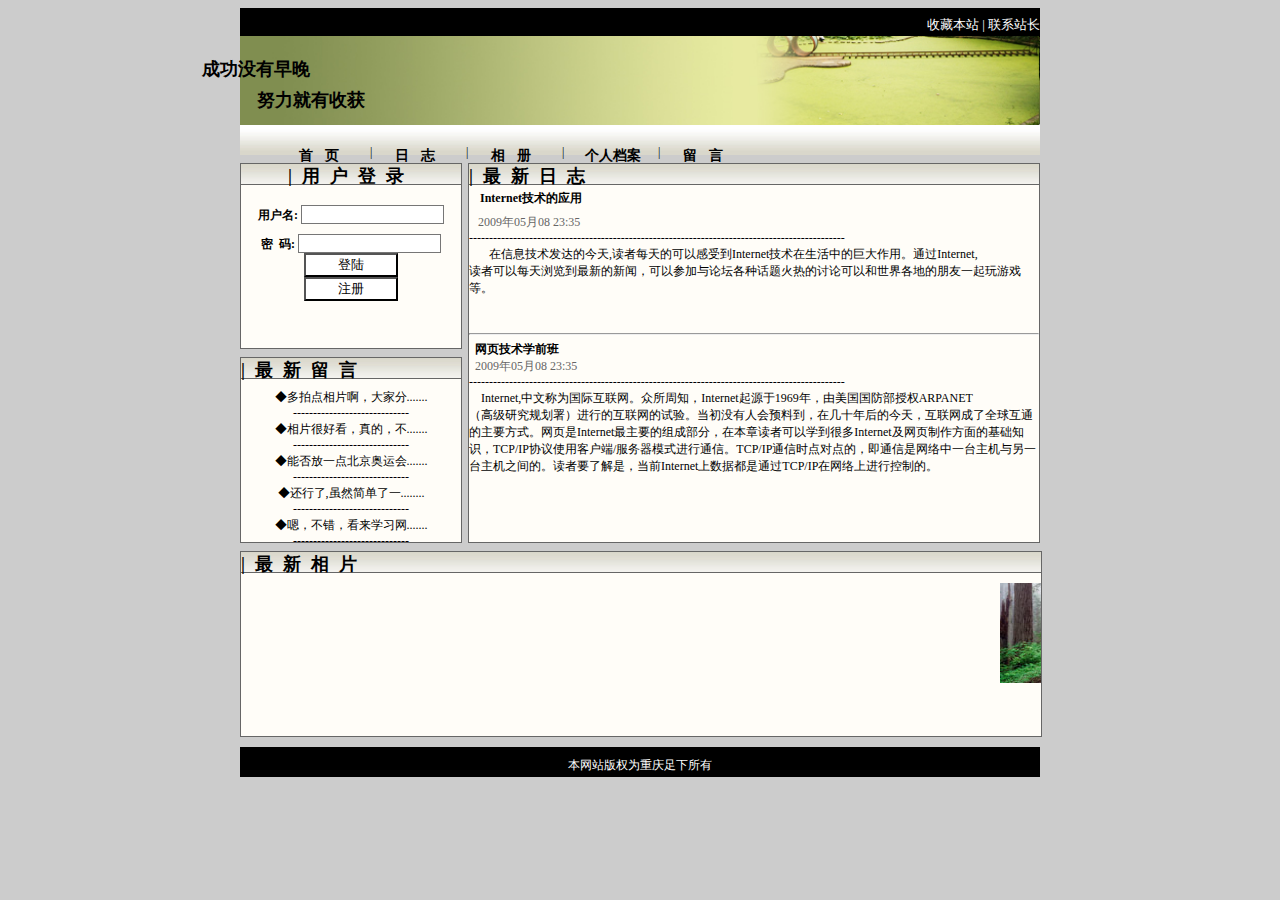
==== index.html @ b4ef0447 "Changes All" ====
<!DOCTYPE html PUBLIC "-//W3C//DTD XHTML 1.0 Transitional//EN" "http://www.w3.org/TR/xhtml1/DTD/xhtml1-transitional.dtd">
<html xmlns="http://www.w3.org/1999/xhtml">
<head>
<meta http-equiv="Content-Type" content="text/html; charset=gb2312" />
<title>������վ������ҳ</title>
<link rel="stylesheet" type="text/css" href="css/style.css" />
<style type="text/css">
<!--
.STYLE3 {color: #666666}
-->
</style>
<script type="text/javascript">
 	function setImage()
	{
		var c_image = document.getElementById("touxiang"); //��ȡimg
		var selobj = document.getElementById("sel"); //��ȡselect		

		//alert(selobj.value); //��ʾ��ȡֵ
		
		c_image.src="blog/img/touxiang/"+selobj.value +".gif";
	}
</script>
</head>

<body>
<div class="main">
		<div class="top">�ղر�վ | ��ϵվ��</div>
		<div><img src="img/vi.jpg" width="800" /></div>
  <div id="title1">�ɹ�û������</div>
		<div id="title2">Ŭ�������ջ�</div>
		<div class="navMenu">
			<ul>
				<li><a href="index.html">��ҳ</a></li>
				<li class="bar">|</li>
				<li><a href="rizhi.html">��־</a></li>
				<li class="bar">|</li>
				<li><a href="xiangce.html">���</a></li>
				<li class="bar">|</li>
				<li style="letter-spacing:0px;"><a href="grda.html">���˵���</a></li>
				<li class="bar">|</li>
				<li><a href="liuyan.html">����</a></li>
			</ul>
		</div>
<div class="divTable" style="width:220px;">
			<div class="title">
			  <div align="center">|�û���¼</div>
			</div>
			<div class="mar"> 
			  <div align="center"><strong>�û���:</strong>
		        <input name="textfield" type="text" class="bk" style="margin-top:10px;" size="15" />
		        <br/>			            
			      <strong>�� &nbsp;��:</strong>
		        <input name="textfield2" type="password"  class="bk" style="margin-top:10px;" size="15" />
		      </div>
	  <form id="form1" name="form1" method="post" action="">
	    <input type="submit" name="Submit" value="       ��½       " style="background-color:#FFFFFF" />
	  </form>
	  <form id="form1" name="form1" method="post" action="zhuce.html">
	    <input type="submit" name="Submit2" value="       ע��       " style="background-color:#FFFFFF" />
	  </form>
	</div>
</div>
<div class="divzui" style="width:570px;">
  <div class="zk" style="text-align:left;">|������־</div>
  <div style="padding:5px;">&nbsp;&nbsp;<strong>Internet������Ӧ��</strong></div>
  <div class="zu">&nbsp;&nbsp;&nbsp;2009��05��08 23:35</div>
  <div>----------------------------------------------------------------------------------------------</div>
  <div style="text-indent:20px;">
����Ϣ��������Ľ���,����ÿ��Ŀ��Ը��ܵ�Internet�����������еľ޴����á�ͨ��Internet,<br/>   ���߿���ÿ����������µ����ţ����Բμ�����̳���ֻ�����ȵ����ۿ��Ժ�������ص�����һ������Ϸ�ȡ�
    <br/><br/>
    <br/>
  </div>
  <div>
    <hr/>
    &nbsp; <strong>��ҳ����ѧǰ��</strong><br/>
    &nbsp; <span class="STYLE3">2009��05��08 23:35 </span><br/>
    ----------------------------------------------------------------------------------------------<br/>
    &nbsp;&nbsp;&nbsp;&nbsp;Internet,���ĳ�Ϊ���ʻ�������������֪��Internet��Դ��1969�꣬��������������ȨARPANET<br/>
    ���߼��о��滮�𣩽��еĻ����������顣����û���˻�Ԥ�ϵ����ڼ�ʮ���Ľ��죬����������ȫ��ͨ����Ҫ��ʽ����ҳ��Internet����Ҫ����ɲ��֣��ڱ��¶��߿���ѧ���ܶ�Internet����ҳ��������Ļ���֪ʶ��TCP/IPЭ��ʹ�ÿͻ���/������ģʽ����ͨ�š�TCP/IPͨ��ʱ��Ե�ģ���ͨ����������һ̨��������һ̨����֮��ġ�����Ҫ�˽��ǣ���ǰInternet�����ݶ���ͨ��TCP/IP�������Ͻ��п��Ƶġ�<br/><br/><br/><br/>
    <br/>
    <br/>
  </div>
</div>
<div class="divTable"style="width:220px;">
 	<div class="title">|��������</div>
	<div class="mar">�����ĵ���Ƭ������ҷ�.......<br/>
	  -----------------------------<br/>
	����Ƭ�ܺÿ�����ģ���.......<br/>
	-----------------------------<br/>
	���ܷ��һ�㱱�����˻�.......<br/>
	-----------------------------<br/>
	��������,��Ȼ����һ........<br/>
	-----------------------------<br/>
	���ţ�����������ѧϰ��.......<br/>
	-----------------------------</div>	
</div>
<div class="divTable">
	<div class="title" style="width:800px;">|������Ƭ</div>
	<div class="mar">
	<marquee direction="left" scrollamount="5">
	<div align="left"><img src="img/l_01.jpg" width="100" height="100" />&nbsp; &nbsp;&nbsp;&nbsp;&nbsp;<img src="img/l_02.jpg" width="100" height="100" />&nbsp;&nbsp; &nbsp;&nbsp;&nbsp;
	    <img src="img/l_03.jpg" width="100" height="100" />&nbsp;&nbsp;&nbsp;&nbsp;&nbsp;	    <img src="img/l_04.jpg" width="100" height="100" />&nbsp;&nbsp;&nbsp;&nbsp;&nbsp;
	    <img src="img/l_05.jpg" width="100" height="100" /></div>
	</marquee>
	</div>
</div>
<div class="bottom">����վ��ȨΪ������������</div>
 
</div>
</body>
</html>
---- css/style.css ----
body {
	background:#CCCCCC;
	font-size:12px;
	}
	
.main {
	width:800px;
	margin:0 auto;
	}
	
.top { 
	background:#000000;
	color:#FFFFFF;
	text-align:right;
	font-size:13px;
	height:20px;
	padding-top:8px;
	}
	
#title1 {
	position:absolute;
	left:202px;
	top:57px;
	width:161px;
	height:24px;
	z-index:1;
	font-size:18px;	
	font-weight:bold;
	font:"��Բ";
}
#title2 {
	position:absolute;
	left:257px;
	top:88px;
	width:168px;
	height:29px;
	z-index:2;
	font-size:18px;	
	font-weight:bold;
	font:"��Բ";
}

.navMenu {
	background:url(../img/nav_bg.jpg);  
	float:left; 
	width:100%; 
	height:30px; 
	}

.navMenu ul li {
	list-style:none; 
	float:left; 
	letter-spacing:12px; 
	padding-left:10px;
	font-size:14px;
	font-weight:bold;
	width:70px;
	text-align:center;
}

.navMenu ul li.bar {
	width:6px;
	font-size:12px;
	font-weight:normal;
	padding-top:8px;
}
a {
	text-decoration:none;
	color:#000000;
	display:block;
	height:20px;
	padding-top:10px;
}

a:hover {
	background:url(../img/hover_bg.jpg);
	background-position:0 0;
	display:block;
	width:75px;
	text-align:center;
}


.divTable {
	margin-top:8px;
	float:left;
	border:solid 1px #666666;
}

.divTable .title {
	background:url(../img/h4_bg.jpg);
	height:20px;
	width:100%;
	letter-spacing:10px;
	font-size:18px;
	font-weight:bold;
	border-bottom:solid 1px #666666;
}
.denglu{
width:80px;
height:30px;
line-height:14px;
color:#000;
border:1px solid;
text-decoration:none;
background:url(../img/h4_bg.jpg);
margin-top:3px;

}
.bk{ 
		border-style:none;
		border-width:1px;
		border-bottom-style:solid;
		border-left-style:solid;
		border-top-style:solid;
		border-right-style:solid;
	}

.mar {
    height:153px;
	text-align:center; 
	padding-top:10px;
	style-width:15px;
	background-image:url(../img/bg.jpg);
}
.divzui {
	margin-top:8px;
	float:right;
	border:solid 1px #666666;
	background-image:url(../img/bg.jpg);
	style-width:15px;
	height:378px;
}
.divzui .zk {
	background:url(../img/h4_bg.jpg);
	height:20px;
	width:100%;
	letter-spacing:10px;
	font-size:18px;
	font-weight:bold;
	border-bottom:solid 1px #666666;
	}
.zu{
	color:#666666;
	padding-top:2px;
	}
.bottom {
	background:#000000;
	float:left;
	width:100%;
	margin-top:10px;
	color:#FFFFFF;
	height:20px;
	padding-top:10px;
	text-align:center;
	}
.zhuce
{	margin-top:8px;
	float:left;
	border:solid 1px #666666;
	background:url(../img/bg.jpg);
}
.zhucea
{
    float:left;
	background:url(../img/h4_bg.jpg);
	height:20px;
	width:100%;
	letter-spacing:10px;
	font-size:18px;
	font-weight:bold;
	border-bottom:solid 1px #666666;
}
.zhuceb
{
   float:left;
   background:url(../img/help.jpg);
   width:200px;
   height:455px;
}
.zhucec
{
		margin-top:2px;
		float:right;
		background:url(../img/bg.jpg);
		height:555px;
		width:532px;
}
.xiangce
{
	margin-top:8px;
	float:right;
	border:solid 1px #666666;
	background-image:url(../img/bg.jpg);
	style-width:15px;
}
.xiangcea
{
	background:url(../img/h4_bg.jpg);
	height:20px;
	width:100%;
	letter-spacing:10px;
	font-size:18px;
	font-weight:bold;
	border-bottom:solid 1px #666666;
}
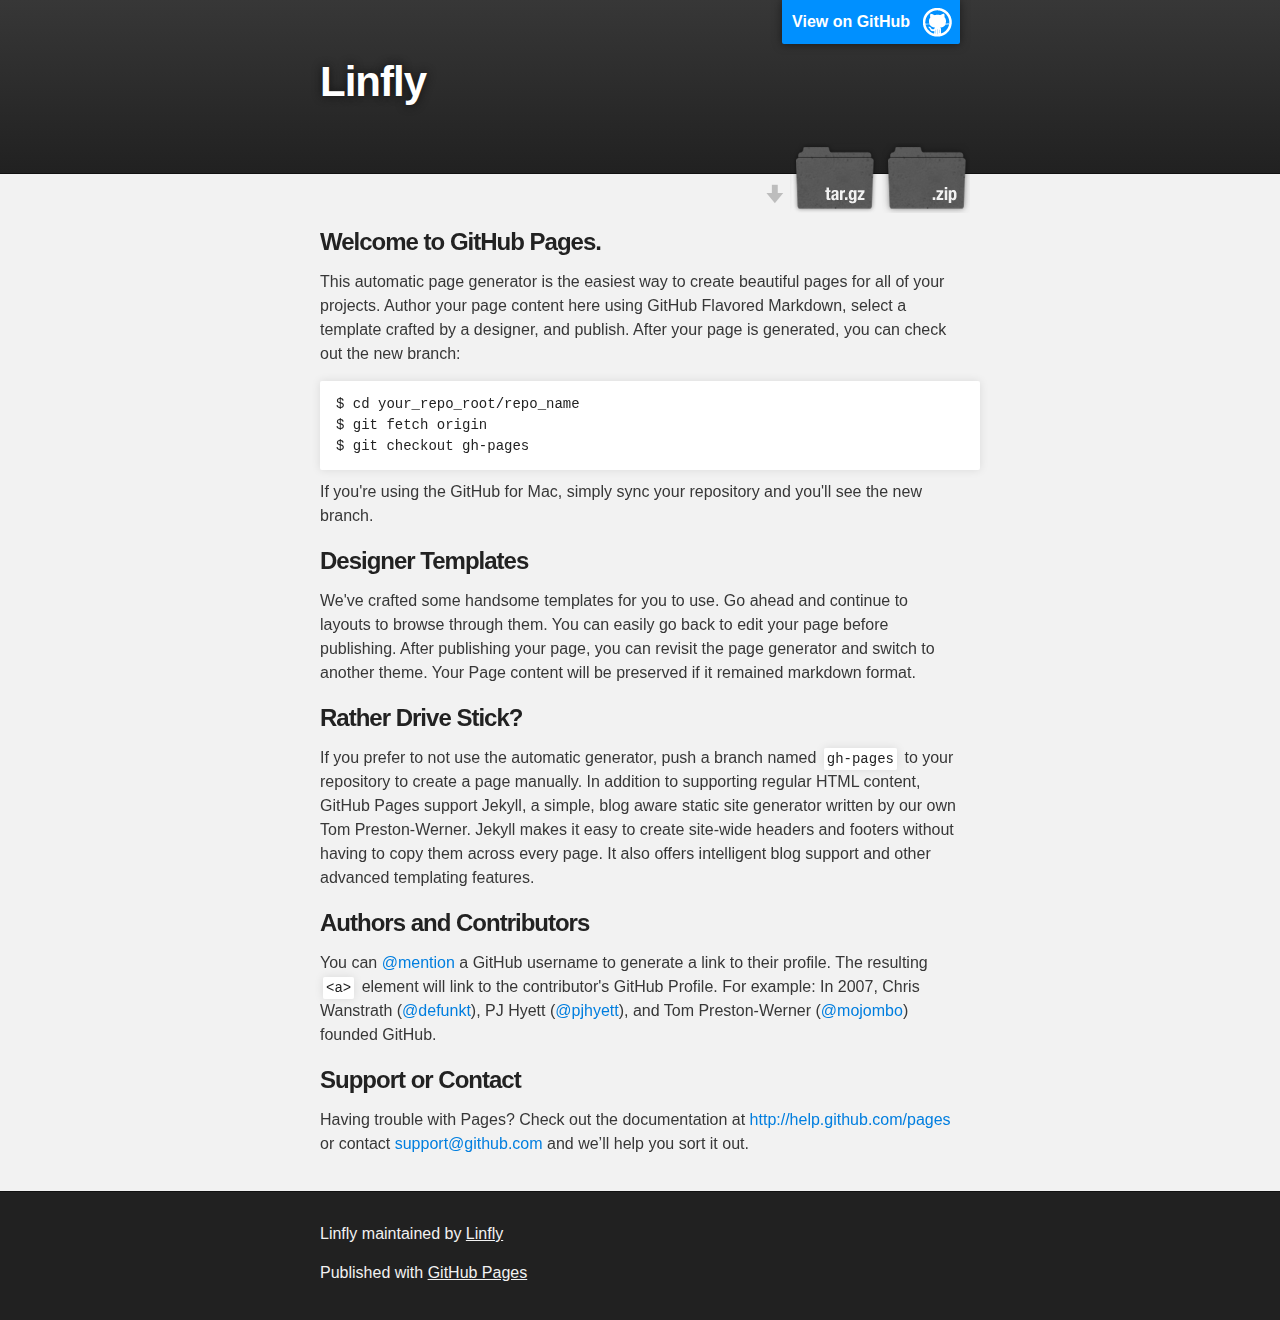
==== commit 979de3a4: "Create gh-pages branch via GitHub" ====
--- a/index.html
+++ b/index.html
@@ -1,111 +1,79 @@
-<!DOCTYPE html PUBLIC "-//W3C//DTD XHTML 1.0 Transitional//EN" "http://www.w3.org/TR/xhtml1/DTD/xhtml1-transitional.dtd">
-<html xmlns="http://www.w3.org/1999/xhtml">
-<head>
-<meta http-equiv="Content-Type" content="text/html; charset=gb2312" />
-<title>������վ������ҳ</title>
-<link rel="stylesheet" type="text/css" href="css/style.css" />
-<style type="text/css">
-<!--
-.STYLE3 {color: #666666}
--->
-</style>
-<script type="text/javascript">
- 	function setImage()
-	{
-		var c_image = document.getElementById("touxiang"); //��ȡimg
-		var selobj = document.getElementById("sel"); //��ȡselect		
-
-		//alert(selobj.value); //��ʾ��ȡֵ
-		
-		c_image.src="blog/img/touxiang/"+selobj.value +".gif";
-	}
-</script>
-</head>
-
-<body>
-<div class="main">
-		<div class="top">�ղر�վ | ��ϵվ��</div>
-		<div><img src="img/vi.jpg" width="800" /></div>
-  <div id="title1">�ɹ�û������</div>
-		<div id="title2">Ŭ�������ջ�</div>
-		<div class="navMenu">
-			<ul>
-				<li><a href="index.html">��ҳ</a></li>
-				<li class="bar">|</li>
-				<li><a href="rizhi.html">��־</a></li>
-				<li class="bar">|</li>
-				<li><a href="xiangce.html">���</a></li>
-				<li class="bar">|</li>
-				<li style="letter-spacing:0px;"><a href="grda.html">���˵���</a></li>
-				<li class="bar">|</li>
-				<li><a href="liuyan.html">����</a></li>
-			</ul>
-		</div>
-<div class="divTable" style="width:220px;">
-			<div class="title">
-			  <div align="center">|�û���¼</div>
-			</div>
-			<div class="mar"> 
-			  <div align="center"><strong>�û���:</strong>
-		        <input name="textfield" type="text" class="bk" style="margin-top:10px;" size="15" />
-		        <br/>			            
-			      <strong>�� &nbsp;��:</strong>
-		        <input name="textfield2" type="password"  class="bk" style="margin-top:10px;" size="15" />
-		      </div>
-	  <form id="form1" name="form1" method="post" action="">
-	    <input type="submit" name="Submit" value="       ��½       " style="background-color:#FFFFFF" />
-	  </form>
-	  <form id="form1" name="form1" method="post" action="zhuce.html">
-	    <input type="submit" name="Submit2" value="       ע��       " style="background-color:#FFFFFF" />
-	  </form>
-	</div>
-</div>
-<div class="divzui" style="width:570px;">
-  <div class="zk" style="text-align:left;">|������־</div>
-  <div style="padding:5px;">&nbsp;&nbsp;<strong>Internet������Ӧ��</strong></div>
-  <div class="zu">&nbsp;&nbsp;&nbsp;2009��05��08 23:35</div>
-  <div>----------------------------------------------------------------------------------------------</div>
-  <div style="text-indent:20px;">
-����Ϣ��������Ľ���,����ÿ��Ŀ��Ը��ܵ�Internet�����������еľ޴����á�ͨ��Internet,<br/>   ���߿���ÿ����������µ����ţ����Բμ�����̳���ֻ�����ȵ����ۿ��Ժ�������ص�����һ������Ϸ�ȡ�
-    <br/><br/>
-    <br/>
-  </div>
-  <div>
-    <hr/>
-    &nbsp; <strong>��ҳ����ѧǰ��</strong><br/>
-    &nbsp; <span class="STYLE3">2009��05��08 23:35 </span><br/>
-    ----------------------------------------------------------------------------------------------<br/>
-    &nbsp;&nbsp;&nbsp;&nbsp;Internet,���ĳ�Ϊ���ʻ�������������֪��Internet��Դ��1969�꣬��������������ȨARPANET<br/>
-    ���߼��о��滮�𣩽��еĻ����������顣����û���˻�Ԥ�ϵ����ڼ�ʮ���Ľ��죬����������ȫ��ͨ����Ҫ��ʽ����ҳ��Internet����Ҫ����ɲ��֣��ڱ��¶��߿���ѧ���ܶ�Internet����ҳ��������Ļ���֪ʶ��TCP/IPЭ��ʹ�ÿͻ���/������ģʽ����ͨ�š�TCP/IPͨ��ʱ��Ե�ģ���ͨ����������һ̨��������һ̨����֮��ġ�����Ҫ�˽��ǣ���ǰInternet�����ݶ���ͨ��TCP/IP�������Ͻ��п��Ƶġ�<br/><br/><br/><br/>
-    <br/>
-    <br/>
-  </div>
-</div>
-<div class="divTable"style="width:220px;">
- 	<div class="title">|��������</div>
-	<div class="mar">�����ĵ���Ƭ������ҷ�.......<br/>
-	  -----------------------------<br/>
-	����Ƭ�ܺÿ�����ģ���.......<br/>
-	-----------------------------<br/>
-	���ܷ��һ�㱱�����˻�.......<br/>
-	-----------------------------<br/>
-	��������,��Ȼ����һ........<br/>
-	-----------------------------<br/>
-	���ţ�����������ѧϰ��.......<br/>
-	-----------------------------</div>	
-</div>
-<div class="divTable">
-	<div class="title" style="width:800px;">|������Ƭ</div>
-	<div class="mar">
-	<marquee direction="left" scrollamount="5">
-	<div align="left"><img src="img/l_01.jpg" width="100" height="100" />&nbsp; &nbsp;&nbsp;&nbsp;&nbsp;<img src="img/l_02.jpg" width="100" height="100" />&nbsp;&nbsp; &nbsp;&nbsp;&nbsp;
-	    <img src="img/l_03.jpg" width="100" height="100" />&nbsp;&nbsp;&nbsp;&nbsp;&nbsp;	    <img src="img/l_04.jpg" width="100" height="100" />&nbsp;&nbsp;&nbsp;&nbsp;&nbsp;
-	    <img src="img/l_05.jpg" width="100" height="100" /></div>
-	</marquee>
-	</div>
-</div>
-<div class="bottom">����վ��ȨΪ������������</div>
- 
-</div>
-</body>
-</html>
+<!DOCTYPE html>
+<html>
+
+  <head>
+    <meta charset='utf-8' />
+    <meta http-equiv="X-UA-Compatible" content="chrome=1" />
+    <meta name="description" content="Linfly : " />
+
+    <link rel="stylesheet" type="text/css" media="screen" href="stylesheets/stylesheet.css">
+
+    <title>Linfly</title>
+  </head>
+
+  <body>
+
+    <!-- HEADER -->
+    <div id="header_wrap" class="outer">
+        <header class="inner">
+          <a id="forkme_banner" href="https://github.com/Linfly/Linfly">View on GitHub</a>
+
+          <h1 id="project_title">Linfly</h1>
+          <h2 id="project_tagline"></h2>
+
+            <section id="downloads">
+              <a class="zip_download_link" href="https://github.com/Linfly/Linfly/zipball/master">Download this project as a .zip file</a>
+              <a class="tar_download_link" href="https://github.com/Linfly/Linfly/tarball/master">Download this project as a tar.gz file</a>
+            </section>
+        </header>
+    </div>
+
+    <!-- MAIN CONTENT -->
+    <div id="main_content_wrap" class="outer">
+      <section id="main_content" class="inner">
+        <h3>
+<a name="welcome-to-github-pages" class="anchor" href="#welcome-to-github-pages"><span class="octicon octicon-link"></span></a>Welcome to GitHub Pages.</h3>
+
+<p>This automatic page generator is the easiest way to create beautiful pages for all of your projects. Author your page content here using GitHub Flavored Markdown, select a template crafted by a designer, and publish. After your page is generated, you can check out the new branch:</p>
+
+<pre><code>$ cd your_repo_root/repo_name
+$ git fetch origin
+$ git checkout gh-pages
+</code></pre>
+
+<p>If you're using the GitHub for Mac, simply sync your repository and you'll see the new branch.</p>
+
+<h3>
+<a name="designer-templates" class="anchor" href="#designer-templates"><span class="octicon octicon-link"></span></a>Designer Templates</h3>
+
+<p>We've crafted some handsome templates for you to use. Go ahead and continue to layouts to browse through them. You can easily go back to edit your page before publishing. After publishing your page, you can revisit the page generator and switch to another theme. Your Page content will be preserved if it remained markdown format.</p>
+
+<h3>
+<a name="rather-drive-stick" class="anchor" href="#rather-drive-stick"><span class="octicon octicon-link"></span></a>Rather Drive Stick?</h3>
+
+<p>If you prefer to not use the automatic generator, push a branch named <code>gh-pages</code> to your repository to create a page manually. In addition to supporting regular HTML content, GitHub Pages support Jekyll, a simple, blog aware static site generator written by our own Tom Preston-Werner. Jekyll makes it easy to create site-wide headers and footers without having to copy them across every page. It also offers intelligent blog support and other advanced templating features.</p>
+
+<h3>
+<a name="authors-and-contributors" class="anchor" href="#authors-and-contributors"><span class="octicon octicon-link"></span></a>Authors and Contributors</h3>
+
+<p>You can <a href="https://github.com/blog/821" class="user-mention">@mention</a> a GitHub username to generate a link to their profile. The resulting <code>&lt;a&gt;</code> element will link to the contributor's GitHub Profile. For example: In 2007, Chris Wanstrath (<a href="https://github.com/defunkt" class="user-mention">@defunkt</a>), PJ Hyett (<a href="https://github.com/pjhyett" class="user-mention">@pjhyett</a>), and Tom Preston-Werner (<a href="https://github.com/mojombo" class="user-mention">@mojombo</a>) founded GitHub.</p>
+
+<h3>
+<a name="support-or-contact" class="anchor" href="#support-or-contact"><span class="octicon octicon-link"></span></a>Support or Contact</h3>
+
+<p>Having trouble with Pages? Check out the documentation at <a href="http://help.github.com/pages">http://help.github.com/pages</a> or contact <a href="mailto:support@github.com">support@github.com</a> and we’ll help you sort it out.</p>
+      </section>
+    </div>
+
+    <!-- FOOTER  -->
+    <div id="footer_wrap" class="outer">
+      <footer class="inner">
+        <p class="copyright">Linfly maintained by <a href="https://github.com/Linfly">Linfly</a></p>
+        <p>Published with <a href="http://pages.github.com">GitHub Pages</a></p>
+      </footer>
+    </div>
+
+    
+
+  </body>
+</html>
--- a/stylesheets/stylesheet.css
+++ b/stylesheets/stylesheet.css
@@ -0,0 +1,423 @@
+/*******************************************************************************
+Slate Theme for GitHub Pages
+by Jason Costello, @jsncostello
+*******************************************************************************/
+
+@import url(pygment_trac.css);
+
+/*******************************************************************************
+MeyerWeb Reset
+*******************************************************************************/
+
+html, body, div, span, applet, object, iframe,
+h1, h2, h3, h4, h5, h6, p, blockquote, pre,
+a, abbr, acronym, address, big, cite, code,
+del, dfn, em, img, ins, kbd, q, s, samp,
+small, strike, strong, sub, sup, tt, var,
+b, u, i, center,
+dl, dt, dd, ol, ul, li,
+fieldset, form, label, legend,
+table, caption, tbody, tfoot, thead, tr, th, td,
+article, aside, canvas, details, embed,
+figure, figcaption, footer, header, hgroup,
+menu, nav, output, ruby, section, summary,
+time, mark, audio, video {
+  margin: 0;
+  padding: 0;
+  border: 0;
+  font: inherit;
+  vertical-align: baseline;
+}
+
+/* HTML5 display-role reset for older browsers */
+article, aside, details, figcaption, figure,
+footer, header, hgroup, menu, nav, section {
+  display: block;
+}
+
+ol, ul {
+  list-style: none;
+}
+
+table {
+  border-collapse: collapse;
+  border-spacing: 0;
+}
+
+/*******************************************************************************
+Theme Styles
+*******************************************************************************/
+
+body {
+  box-sizing: border-box;
+  color:#373737;
+  background: #212121;
+  font-size: 16px;
+  font-family: 'Myriad Pro', Calibri, Helvetica, Arial, sans-serif;
+  line-height: 1.5;
+  -webkit-font-smoothing: antialiased;
+}
+
+h1, h2, h3, h4, h5, h6 {
+  margin: 10px 0;
+  font-weight: 700;
+  color:#222222;
+  font-family: 'Lucida Grande', 'Calibri', Helvetica, Arial, sans-serif;
+  letter-spacing: -1px;
+}
+
+h1 {
+  font-size: 36px;
+  font-weight: 700;
+}
+
+h2 {
+  padding-bottom: 10px;
+  font-size: 32px;
+  background: url('../images/bg_hr.png') repeat-x bottom;
+}
+
+h3 {
+  font-size: 24px;
+}
+
+h4 {
+  font-size: 21px;
+}
+
+h5 {
+  font-size: 18px;
+}
+
+h6 {
+  font-size: 16px;
+}
+
+p {
+  margin: 10px 0 15px 0;
+}
+
+footer p {
+  color: #f2f2f2;
+}
+
+a {
+  text-decoration: none;
+  color: #007edf;
+  text-shadow: none;
+
+  transition: color 0.5s ease;
+  transition: text-shadow 0.5s ease;
+  -webkit-transition: color 0.5s ease;
+  -webkit-transition: text-shadow 0.5s ease;
+  -moz-transition: color 0.5s ease;
+  -moz-transition: text-shadow 0.5s ease;
+  -o-transition: color 0.5s ease;
+  -o-transition: text-shadow 0.5s ease;
+  -ms-transition: color 0.5s ease;
+  -ms-transition: text-shadow 0.5s ease;
+}
+
+a:hover, a:focus {text-decoration: underline;}
+
+footer a {
+  color: #F2F2F2;
+  text-decoration: underline;
+}
+
+em {
+  font-style: italic;
+}
+
+strong {
+  font-weight: bold;
+}
+
+img {
+  position: relative;
+  margin: 0 auto;
+  max-width: 739px;
+  padding: 5px;
+  margin: 10px 0 10px 0;
+  border: 1px solid #ebebeb;
+
+  box-shadow: 0 0 5px #ebebeb;
+  -webkit-box-shadow: 0 0 5px #ebebeb;
+  -moz-box-shadow: 0 0 5px #ebebeb;
+  -o-box-shadow: 0 0 5px #ebebeb;
+  -ms-box-shadow: 0 0 5px #ebebeb;
+}
+
+p img {
+  display: inline;
+  margin: 0;
+  padding: 0;
+  vertical-align: middle;
+  text-align: center;
+  border: none;
+}
+
+pre, code {
+  width: 100%;
+  color: #222;
+  background-color: #fff;
+
+  font-family: Monaco, "Bitstream Vera Sans Mono", "Lucida Console", Terminal, monospace;
+  font-size: 14px;
+
+  border-radius: 2px;
+  -moz-border-radius: 2px;
+  -webkit-border-radius: 2px;
+}
+
+pre {
+  width: 100%;
+  padding: 10px;
+  box-shadow: 0 0 10px rgba(0,0,0,.1);
+  overflow: auto;
+}
+
+code {
+  padding: 3px;
+  margin: 0 3px;
+  box-shadow: 0 0 10px rgba(0,0,0,.1);
+}
+
+pre code {
+  display: block;
+  box-shadow: none;
+}
+
+blockquote {
+  color: #666;
+  margin-bottom: 20px;
+  padding: 0 0 0 20px;
+  border-left: 3px solid #bbb;
+}
+
+
+ul, ol, dl {
+  margin-bottom: 15px
+}
+
+ul {
+  list-style: inside;
+  padding-left: 20px;
+}
+
+ol {
+  list-style: decimal inside;
+  padding-left: 20px;
+}
+
+dl dt {
+  font-weight: bold;
+}
+
+dl dd {
+  padding-left: 20px;
+  font-style: italic;
+}
+
+dl p {
+  padding-left: 20px;
+  font-style: italic;
+}
+
+hr {
+  height: 1px;
+  margin-bottom: 5px;
+  border: none;
+  background: url('../images/bg_hr.png') repeat-x center;
+}
+
+table {
+  border: 1px solid #373737;
+  margin-bottom: 20px;
+  text-align: left;
+ }
+
+th {
+  font-family: 'Lucida Grande', 'Helvetica Neue', Helvetica, Arial, sans-serif;
+  padding: 10px;
+  background: #373737;
+  color: #fff;
+ }
+
+td {
+  padding: 10px;
+  border: 1px solid #373737;
+ }
+
+form {
+  background: #f2f2f2;
+  padding: 20px;
+}
+
+/*******************************************************************************
+Full-Width Styles
+*******************************************************************************/
+
+.outer {
+  width: 100%;
+}
+
+.inner {
+  position: relative;
+  max-width: 640px;
+  padding: 20px 10px;
+  margin: 0 auto;
+}
+
+#forkme_banner {
+  display: block;
+  position: absolute;
+  top:0;
+  right: 10px;
+  z-index: 10;
+  padding: 10px 50px 10px 10px;
+  color: #fff;
+  background: url('../images/blacktocat.png') #0090ff no-repeat 95% 50%;
+  font-weight: 700;
+  box-shadow: 0 0 10px rgba(0,0,0,.5);
+  border-bottom-left-radius: 2px;
+  border-bottom-right-radius: 2px;
+}
+
+#header_wrap {
+  background: #212121;
+  background: -moz-linear-gradient(top, #373737, #212121);
+  background: -webkit-linear-gradient(top, #373737, #212121);
+  background: -ms-linear-gradient(top, #373737, #212121);
+  background: -o-linear-gradient(top, #373737, #212121);
+  background: linear-gradient(top, #373737, #212121);
+}
+
+#header_wrap .inner {
+  padding: 50px 10px 30px 10px;
+}
+
+#project_title {
+  margin: 0;
+  color: #fff;
+  font-size: 42px;
+  font-weight: 700;
+  text-shadow: #111 0px 0px 10px;
+}
+
+#project_tagline {
+  color: #fff;
+  font-size: 24px;
+  font-weight: 300;
+  background: none;
+  text-shadow: #111 0px 0px 10px;
+}
+
+#downloads {
+  position: absolute;
+  width: 210px;
+  z-index: 10;
+  bottom: -40px;
+  right: 0;
+  height: 70px;
+  background: url('../images/icon_download.png') no-repeat 0% 90%;
+}
+
+.zip_download_link {
+  display: block;
+  float: right;
+  width: 90px;
+  height:70px;
+  text-indent: -5000px;
+  overflow: hidden;
+  background: url(../images/sprite_download.png) no-repeat bottom left;
+}
+
+.tar_download_link {
+  display: block;
+  float: right;
+  width: 90px;
+  height:70px;
+  text-indent: -5000px;
+  overflow: hidden;
+  background: url(../images/sprite_download.png) no-repeat bottom right;
+  margin-left: 10px;
+}
+
+.zip_download_link:hover {
+  background: url(../images/sprite_download.png) no-repeat top left;
+}
+
+.tar_download_link:hover {
+  background: url(../images/sprite_download.png) no-repeat top right;
+}
+
+#main_content_wrap {
+  background: #f2f2f2;
+  border-top: 1px solid #111;
+  border-bottom: 1px solid #111;
+}
+
+#main_content {
+  padding-top: 40px;
+}
+
+#footer_wrap {
+  background: #212121;
+}
+
+
+
+/*******************************************************************************
+Small Device Styles
+*******************************************************************************/
+
+@media screen and (max-width: 480px) {
+  body {
+    font-size:14px;
+  }
+
+  #downloads {
+    display: none;
+  }
+
+  .inner {
+    min-width: 320px;
+    max-width: 480px;
+  }
+
+  #project_title {
+  font-size: 32px;
+  }
+
+  h1 {
+    font-size: 28px;
+  }
+
+  h2 {
+    font-size: 24px;
+  }
+
+  h3 {
+    font-size: 21px;
+  }
+
+  h4 {
+    font-size: 18px;
+  }
+
+  h5 {
+    font-size: 14px;
+  }
+
+  h6 {
+    font-size: 12px;
+  }
+
+  code, pre {
+    min-width: 320px;
+    max-width: 480px;
+    font-size: 11px;
+  }
+
+}
